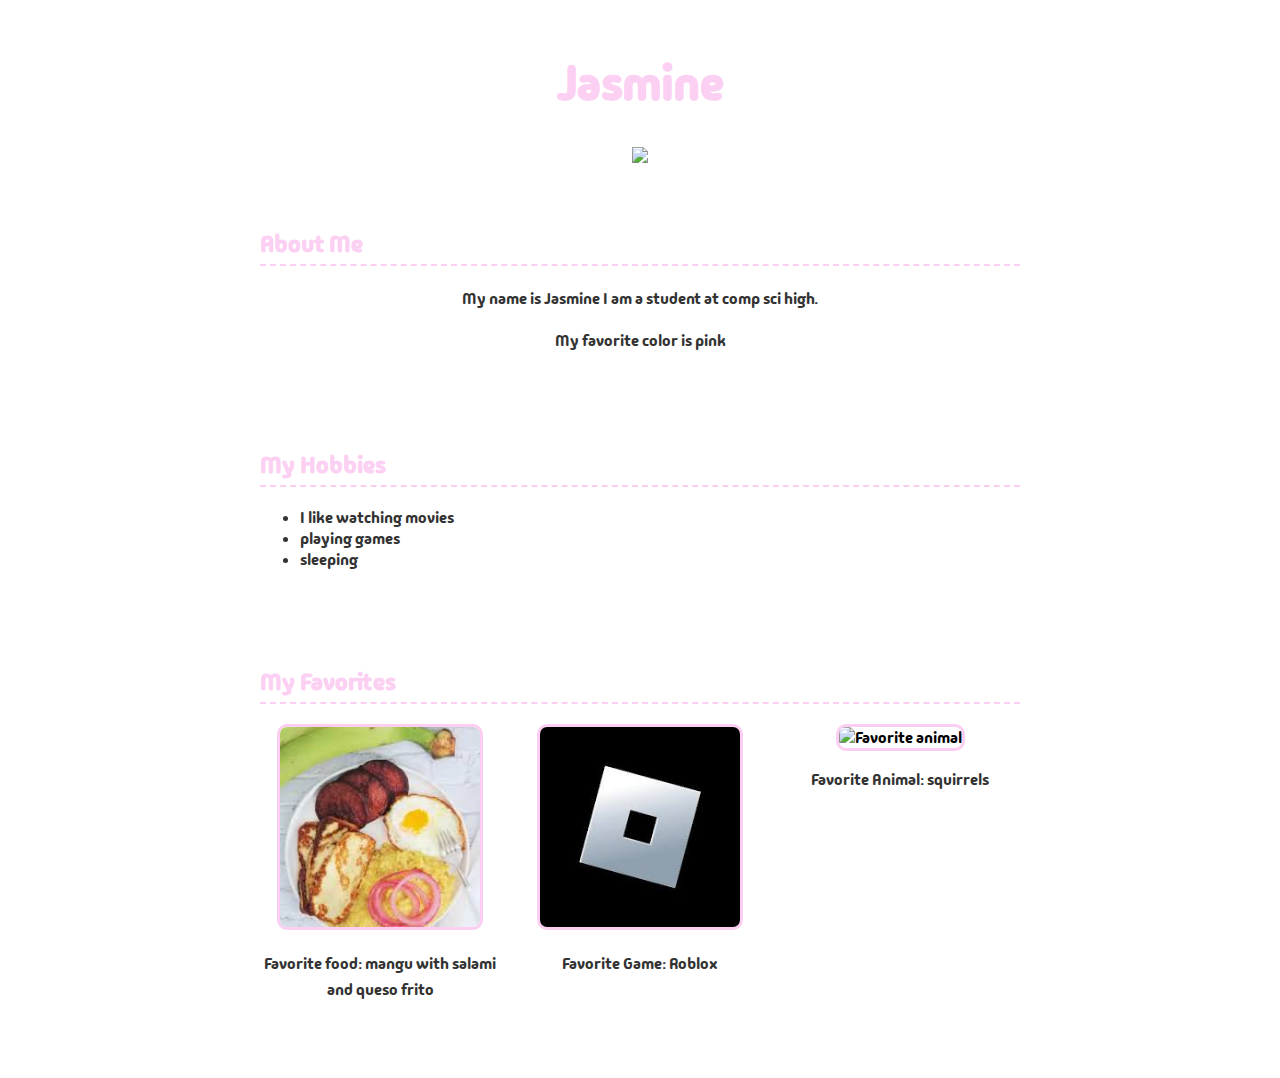
==== index.html @ 7b7e4aa6 "i finished" ====
<!-- index.html -->
<!DOCTYPE html>
<html>
<head>
    <title>Jasmine profile</title>
    <link rel="stylesheet" href="style.css">
    <link href = "https://m.media-amazon.com/images/I/818q2zQvg5L.__AC_SX300_SY300_QL70_FMwebp_.jpg">
</head>
<body>
    <header>
        <h1>Jasmine</h1>
        <img src="https://i.pinimg.com/736x/11/13/69/111369bcc270166406425491c518b728.jpg">
    </header>
    
    <section>
        <h2>About Me</h2>
        <p>My name is Jasmine I am a student at comp sci high.</p>
        <p>My favorite color is pink </p>
    </section>

    <section>
        <h2>My Hobbies</h2>
        <ul>
            <li>I like watching movies </li>
            <li>playing games </li>
            <li>sleeping </li>
        </ul>
    </section>

    <section>
        <h2>My Favorites</h2>
        <div class="favorites-grid">
            <div class="favorite-item">
                <img src="[data-uri]" alt="Favorite food">
                <p>Favorite food: mangu with salami and queso frito  </p>
            </div>
            <div class="favorite-item">
                <img src= "[data-uri]"alt="Favorite game">
                <p>Favorite Game: Roblox</p>
            </div>
            <div class="favorite-item">
                <img src="https://i.pinimg.com/474x/bf/f7/77/bff7774c635655bb936886e3dbfb0286.jpg" alt="Favorite animal">
                <p>Favorite Animal: squirrels</p>
            </div>
        </div>
    </section>
</body>
</html>
---- style.css ----
@import url('https://fonts.googleapis.com/css2?family=Madimi+One&display=swap');

body {
    background-image: url('https://i.pinimg.com/474x/3d/24/b7/3d24b740ad21a9b24b8835b4fdcc544c.jpg');
    font-family: "Madimi One", sans-serif;
    margin: 0;
    padding: 20px;
    max-width: 800px;
    margin: 0 auto;
}

header {
    text-align: center;
    margin: 20px 0;
}

h1 {
    color: #f782dd62;
    background-color: rgba(255, 255, 255, 0.8);
    font-size: 48px;
    text-shadow: 2px 2px #fff;
}

h2 {
    color: #f782dd62;
    border-bottom: 2px dashed #f782dd62 ;
    padding-bottom: 5px;
}

.profile-pic {
    border-radius:50%;
    border: 5px solid #f782dd62;
    width: 200px;
    height: 200px; 
    object-fit: cover;
}

section {
    background-color: rgba(255, 255, 255, 0.8);
    padding: 20px;
    margin: 20px 0;
    border-radius: 10px;
}

section p {
    text-align: center;
}

ul {
    color: #333;
}

.favorites-grid {
    display: grid;
    grid-template-columns: repeat(3, 1fr);
    gap: 20px;
}

.favorite-item {
    text-align: center;
}

.favorite-item img {
    border-radius: 10px;
    border: 3px solid #f782dd62;
    width: 200px;
    height: 200px; 
    object-fit: cover;
}

p {
    color: #333;
    line-height: 1.6;
}
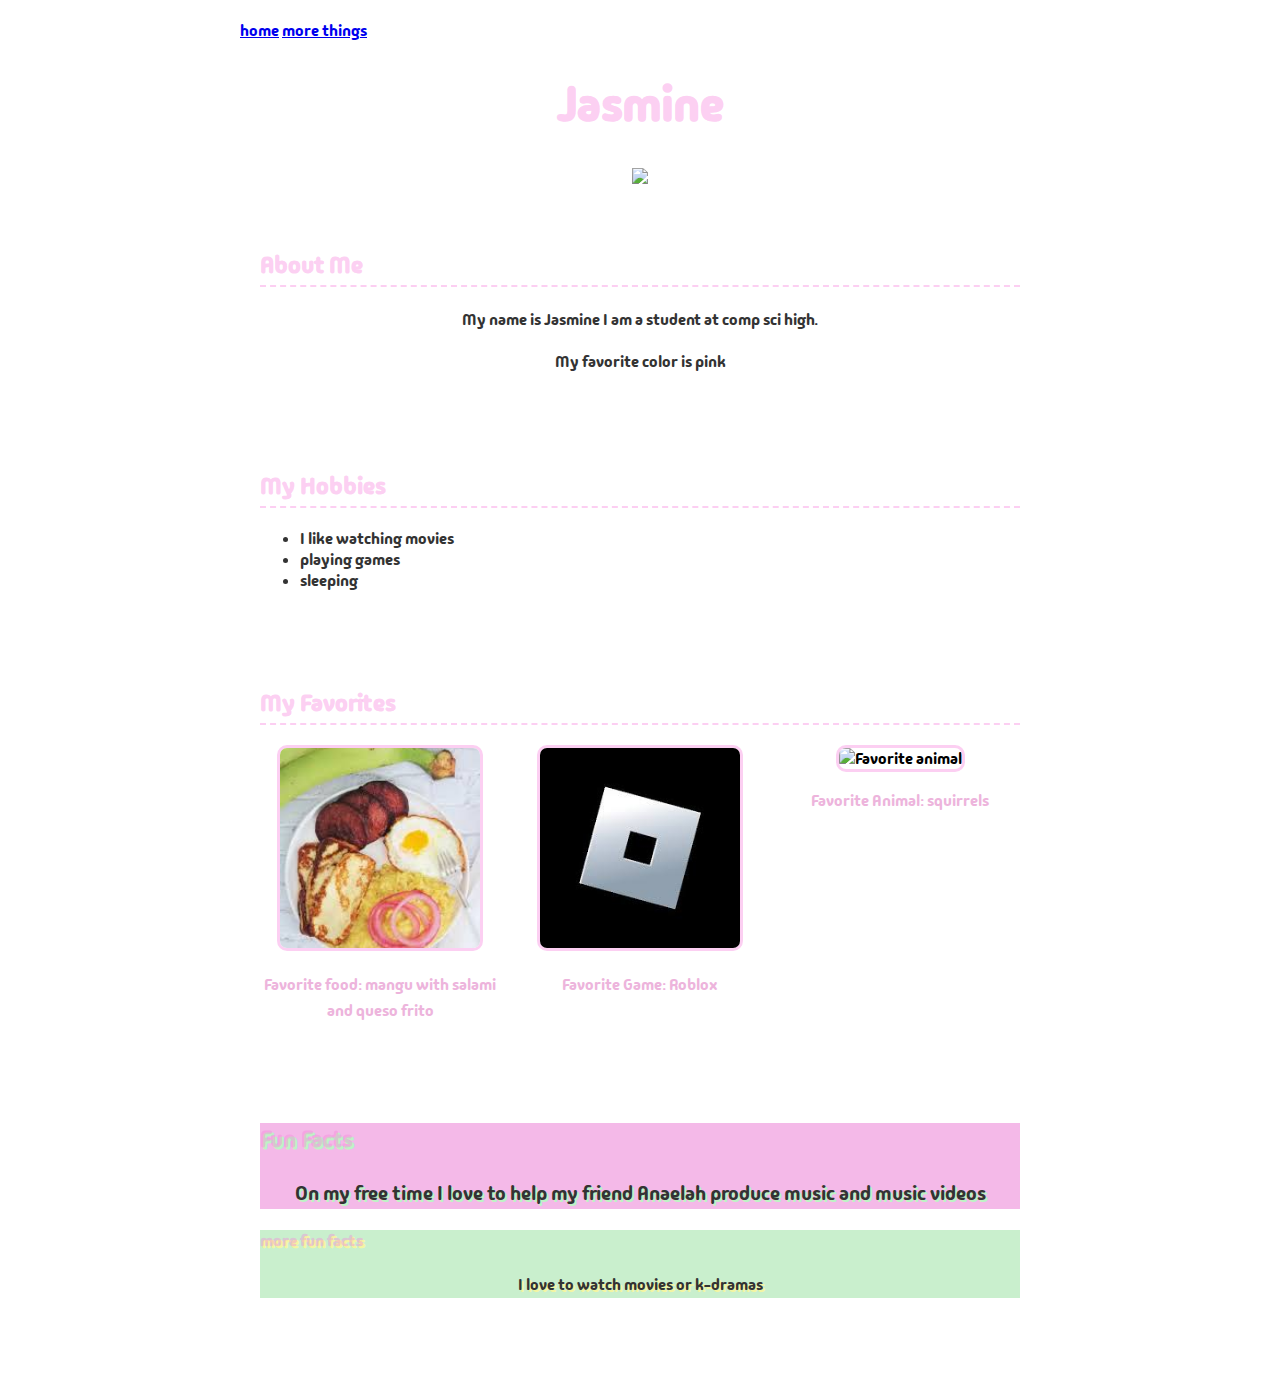
==== commit cd8b09a2: "I finished" ====
--- a/index.html
+++ b/index.html
@@ -7,6 +7,10 @@
     <link href = "https://m.media-amazon.com/images/I/818q2zQvg5L.__AC_SX300_SY300_QL70_FMwebp_.jpg">
 </head>
 <body>
+    <nav> 
+        <a href="index.html">home</a>
+        <a href="morethings.html">more things</a>
+    </nav>
     <header>
         <h1>Jasmine</h1>
         <img src="https://i.pinimg.com/736x/11/13/69/111369bcc270166406425491c518b728.jpg">
@@ -32,17 +36,28 @@
         <div class="favorites-grid">
             <div class="favorite-item">
                 <img src="[data-uri]" alt="Favorite food">
-                <p>Favorite food: mangu with salami and queso frito  </p>
+                <p class="food-item">Favorite food: mangu with salami and queso frito  </p>
             </div>
             <div class="favorite-item">
-                <img src= "[data-uri]"alt="Favorite game">
-                <p>Favorite Game: Roblox</p>
+                <img src= "[data-uri] tLisBCgoKDQ0OGxAQFSsdHSUrLS0rKy0rKystLS0tLSsrLTctKystNysrKyswNysrLSsrKysrKysrKysrKysrKysrK//AABEIAOEA4QMBIgACEQEDEQH/xAAcAAEAAQUBAQAAAAAAAAAAAAAAAwECBAYHBQj/xAA6EAACAQMCAwQJAgUDBQAAAAAAAQIDBBEhMQUSQQYHE4EUIjJCUVJhcZGCoSMzU2KiCCRyQ0SSssH/xAAYAQEBAQEBAAAAAAAAAAAAAAAAAgEDBP/EABoRAQEBAQEBAQAAAAAAAAAAAAABEQIxEiH/2gAMAwEAAhEDEQA/AOGgAAAAAAAAAAAAAAAAAAAAAAAAAAAAAAAAAAAAAAAAAAAAAAAAAAAAAAAAAAAAAAAAAAAAAAAAAAAAAAAAAAAAAAAAAACuDr1x3E3bt6VSheUJ1p06c6tCvCpQUJuGZRjNJ5w8LWMeuwHIAbXxru54vaczq2FWUIt/xaGLmDim/W/httLTOqRq86bTaaw1uno15AWAAAAAAAAAAAAAAAAAAAAAAAAAAAAAAAAAADYewPCfTeLWds0pQqXEHUi9nSh680/0xa8z7BwfPH+nPhSqcRubprKtaEacfpUrSeHv8tOa8/sfRAFMHl8Y7N2V4v8Ad2dvcNZxKpShKcc74ljK2Wz6HqgDl3Ge47hdbW2lcWMuihPx6fTdVMy6P3uvkaFxruM4lRy7Wpb3sVtFS9GqvbTE/[base64]/au0m3nxLOfg429xpw6fL1ZtrmWuobhrjfGO4yeW7K/hPbFK6pum1sn/EhnPvP2V0X1NH4x3c8WtcupY1asF/1LZK6hjTX1Mtb9UuvwPpp1CnifXBnya+PJRw8PRrRp6NMtOy/6gOIxxZ0OWLqSlVuJzwvE5UlCCb3aeZ7/[base64]/xjFyf7IDgne1xL0jjNfGsbdQtY/oWZf5SkaaS3VeVWpKpN81SpKdScsJZlJtt4Wi1ZEcnQAAAAAAAAAAAAAAABVH0p3S8O9F4DbJrlndSq3s9c553ywe/9OFPbH5yfOfDbSVe4o0Ie3Xq06MevrTkor92fWThGkoUoexRhTow1b9WEVFav7Fc+sqZzLXUIXMtcy8QmdQtcyFzKcwHJ+/jieZWlontGd3OPxy3CD/xqdf8A4clU3nK0aeV9zZu8viXpPGLmSeYUpK3h9qa5X0+bmfmauc76uPf4T204jaYVG8qqC2p1H40MfDE84X2Nz4V3x3EcK7tKVZfNQlKjP7tPKb+2DlpWO42tx9Ndlu0lLiVvK4oQqwpwqeDLxYqP8TlUuVNNp6OL80eu5mt93/D/AETgllTaUalaM7yphYy6sswzonnw1TXl8MHu850njnfUrmUcyHmKORrErmah3qcS8HhFaKeJXEqdvHbVN5l/jGX5No5zk3fTxHmrW1sn/LpzuJ/DM3yxW+6UH0976mdeNnrmQAOToAAAAAAAAAAAAAAAA3ruZ4a6/G6NTCdO0hWu6mc+7BxhjTfnnDfGif0O9SqZeTmfcbw/[base64]/NUT67fUDt124xlyQSVOmo0oRWiUIrlSXkjHcyKU8vPxLXI7OKZzLechcyjmaJuY4B28v/SOKXM024xqeDDfCjTXLp5pvzO2cZv/AEe1r1/6VKpUS1WZKL5VnGmXheZ86zll5ererf16nPtfC0AELAAAAAAAAAAAAAAqih6XZvhru762tV/3FelSb+EXJcz3WcLL3WwHf+x1l6LwawoYxJ0FdTysPnrPxNfqlKK8kem5l1/VUqsuXSKfLFfCK0SMbmO0jlb+pXMo5kLmUczWJXIo5ELmWuYEzmXxuZR2k8fDdfgxXMtcwPP4l2Z4dc61rCjzf1KHNay6b+G0nslqnjX4l3Zjs/a8Mp3EbWVebuvBUnXcJOMYZ0Tiknlyb2M1zLXMz5h9VM5lrmRc5RyKYlci1yI8lMgal3p33Jw7wlvcVYQx/bH12/zGP5OQG8d6t7z3dOimmqFLLWVpObzr+lR/P1NHOPXrrz4AAlQAAAAAAAAAAAAAHQu5Sw5uJ1LlxzGyta1VS1wqs8U4r74nN/pZz0yLO8qUZc1KrUoyxjmpTlTljKeMp/FL8AfR7mW85xXhvb+/o4UqquILC5a8eaTSx76xLOm7b3Zs3D+8+lLCubepTe3NRaqR6a4lhpb/ABOs7jnea6G5lrmeFw/tVZXH8q6p823JUboyz9p4z5Hr5K/EfqVzLXMsBou5inMUADIAAAAAAeX2mvvR7G4rZw40pKL19uWIx/eSA4z2kvfSL64rbqdWfL/wXqx6/KkeaVZQ87uAAAAAAAAAAAAAAAAAAAAAK5M6w4zc2/8AIuKtNfLGb5P/ABenV9DAAG68P7x7uGFXhSuVrlteDN79Y+r8Pd2XmbNw/vFs6mlVVbd/3R8WPk4a/sckKor6qbzHf7HitvcfyLilVe/LCcXJfeO6/BmHzqptarRrZrRo9nh3ay+t8clzOUU0+Sr/ABo4009bVLRbYKnafh3EHNOHd5tRYVzbQnsuejJ03jTVxllN79V02Nn4f25sK2E6zoS+WvFwXT3lmPX4lTqJvNbICOhXhUjzU5wqQePWpyjOL81oSFMDR+9e+5LSjQTw61VzaxvCC22+Mo/g3g5F3nXvicQdNezb04U/1P15f+yXkT34rifrUWUAOLqAAAAAAAAAAAAAAAAAAAAAAAAAAAAABUoAJra5nSkp05ypzW0oScJflGw2Hby/o6OrGvH4V4876+8sS6/HojWAbo6fYd5lJ6XFtOn/AHUZKquvuyxjp1fU53xW8de4rVnnNWrUqa9E5NpeSwvIxclBbaySQABjQAAAAAAAAAAAAAAAAAAAAAAAAAAAAAAAAAAAAAAAAAAAAAAAAAAAAAAAAAAAAAAAAAAAAAAAAAAAAAAAAAAAAAAAAAAAAAAAAAAAAAAAAAAAAAAAAAAAAAAAAAAAAAAAAAAf/9k="alt="Favorite game">
+                <p class=" game-item">Favorite Game: Roblox</p>
             </div>
             <div class="favorite-item">
                 <img src="https://i.pinimg.com/474x/bf/f7/77/bff7774c635655bb936886e3dbfb0286.jpg" alt="Favorite animal">
-                <p>Favorite Animal: squirrels</p>
+                <p class=" animal-item">Favorite Animal: squirrels</p>
             </div>
         </div>
     </section>
+    <section>
+        <div class="fun-fact-box"> 
+            <h3>Fun Facts</h3>
+            <p>On my free time I love to help my friend Anaelah produce music and music videos </p>
+        </div>
+        <div class="fun-fact-box2"> 
+            <h4>more fun facts </h3>
+            <p> I love to watch movies or k-dramas </p>
+        </div>
+
+    </section>
 </body>
 </html>--- a/style.css
+++ b/style.css
@@ -72,3 +72,28 @@
     color: #333;
     line-height: 1.6;
 }
+.food-item{
+    color:#edb4dc
+
+}
+.game-item{
+    color:#edb4dc
+}
+.animal-item{
+    color:#edb4dc 
+}
+.fun-fact-box{
+    color: #f782dd62;
+    background-color: rgba(241, 168, 226, 0.8);
+    font-size: 20px;
+    text-shadow: 2px 2px #bef3c5;
+    }
+.fun-fact-box2{ 
+    color:#f782dd62;
+    background: rgba(188, 235, 192, 0.8);
+    font-size: 20 px;
+    text-shadow: 2px 2px #f3f5a2;
+    border: radius 10px;
+
+    }
+    